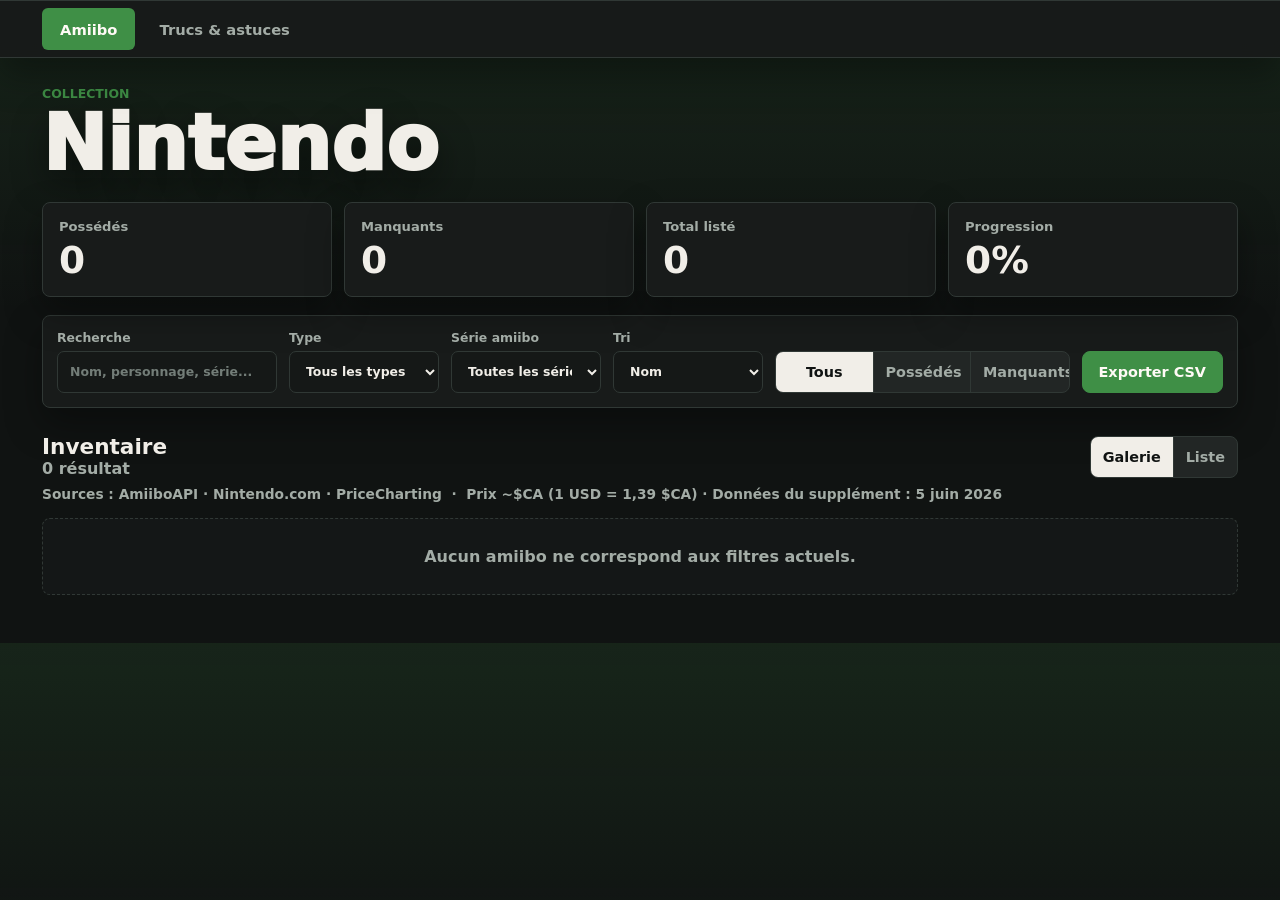
==== index.html @ 99867fe1 "Suppression section "En attente" + notes par figurine en mode Liste - Retrait complet de la section " ====
<!doctype html>
<html lang="fr">
  <head>
    <meta charset="utf-8">
    <meta name="viewport" content="width=device-width, initial-scale=1">
    <title>Carnet de collection</title>
    <link rel="stylesheet" href="styles.css">
  </head>
  <body>
    <nav class="main-nav" aria-label="Menus principaux">
      <button class="nav-tab is-active" type="button" data-view="amiibo">Amiibo</button>
      <button class="nav-tab" type="button" data-view="tips">Trucs & astuces</button>
    </nav>

    <div class="app-shell">
      <header class="topbar">
        <div>
          <p class="eyebrow">Collection</p>
          <h1 class="brand-title">
            <span>Nintendo</span>
          </h1>
        </div>
        <div class="header-actions">
          <div class="sync-status" id="syncStatus" hidden></div>
          <span class="last-updated" id="lastUpdateLabel"></span>
        </div>
      </header>

      <main>
        <section class="app-view is-active" id="amiiboView" data-view-panel="amiibo">
        <section class="summary-grid" aria-label="Résumé de la collection">
          <article class="metric">
            <span class="metric-label">Possédés</span>
            <strong id="ownedCount">0</strong>
          </article>
          <article class="metric">
            <span class="metric-label">Manquants</span>
            <strong id="missingCount">0</strong>
          </article>
          <article class="metric">
            <span class="metric-label">Total listé</span>
            <strong id="totalCount">0</strong>
          </article>
          <article class="metric">
            <span class="metric-label">Progression</span>
            <strong id="progressCount">0%</strong>
          </article>
        </section>

        <section class="toolbar" aria-label="Filtres d'inventaire">
          <label class="search-field">
            <span>Recherche</span>
            <input id="searchInput" type="search" placeholder="Nom, personnage, série..." autocomplete="off">
          </label>

          <label>
            <span>Type</span>
            <select id="typeFilter">
              <option value="">Tous les types</option>
            </select>
          </label>

          <label>
            <span>Série amiibo</span>
            <select id="seriesFilter">
              <option value="">Toutes les séries</option>
            </select>
          </label>

          <label>
            <span>Tri</span>
            <select id="sortSelect">
              <option value="name">Nom</option>
              <option value="amiiboSeries">Série amiibo</option>
              <option value="gameSeries">Série de jeu</option>
              <option value="release">Sortie NA</option>
            </select>
          </label>

          <div class="segmented" role="group" aria-label="Statut de possession">
            <button class="segment is-active" type="button" data-status="all">Tous</button>
            <button class="segment" type="button" data-status="owned">Possédés</button>
            <button class="segment" type="button" data-status="missing">Manquants</button>
          </div>

          <button class="ghost-button" id="exportButton" type="button">Exporter CSV</button>
        </section>

        <section class="list-header" aria-live="polite">
          <div class="list-header-text">
            <h2 id="resultTitle">Inventaire</h2>
            <p id="resultCount">0 résultat</p>
          </div>
          <div class="segmented view-mode-toggle" role="group" aria-label="Mode d'affichage">
            <button class="segment is-active" type="button" data-view-mode="grid">Galerie</button>
            <button class="segment" type="button" data-view-mode="list">Liste</button>
          </div>
        </section>
        <p class="data-note">Sources : AmiiboAPI · Nintendo.com · PriceCharting &nbsp;·&nbsp; Prix ~$CA (1 USD = 1,39 $CA) · Données du supplément : <span id="supplementDate"></span></p>

        <section class="amiibo-grid" id="amiiboGrid" aria-label="Galerie des amiibo"></section>
        <section class="amiibo-list" id="amiiboList" aria-label="Liste des amiibo" hidden></section>

        <div class="empty-state" id="emptyState" hidden>
          Aucun amiibo ne correspond aux filtres actuels.
        </div>
        </section>

        <section class="app-view" id="tipsView" data-view-panel="tips" hidden>
          <section class="tips-panel" aria-labelledby="tipsTitle">
            <div class="tips-header">
              <div>
                <p class="panel-kicker">Jeux vidéo</p>
                <h2 id="tipsTitle">Guides et cartes</h2>
              </div>
              <span id="gameCount">0 jeu</span>
            </div>
            <p class="guide-note" id="guideSourceCount">Ressources chargées depuis des sources publiques en ligne.</p>
          </section>

          <section class="list-header" aria-live="polite">
            <h2>Jeux disponibles</h2>
            <p id="gameLibraryCount">0 résultat</p>
          </section>

          <section class="game-grid" id="gameGrid" aria-label="Liste des jeux avec trucs et astuces"></section>

          <div class="empty-state" id="gameEmptyState" hidden>Aucune ressource en ligne configurée.</div>

          <section class="game-detail" id="gameDetail" aria-labelledby="selectedGameTitle" hidden>
            <div class="game-detail-header">
              <button class="secondary-button" id="backToGamesButton" type="button">Retour aux jeux</button>
              <a class="secondary-button" id="selectedGamePrimaryLink" href="#" target="_blank" rel="noopener">Ouvrir la carte interactive</a>
            </div>

            <div class="selected-game">
              <div class="selected-game-cover">
                <img id="selectedGameImage" alt="">
              </div>
              <div>
                <p class="panel-kicker">Ressources en ligne</p>
                <h2 id="selectedGameTitle"></h2>
                <p id="selectedGameTipCount"></p>
                <p class="source-line" id="selectedGameDescription"></p>
              </div>
            </div>

            <section class="personal-game-panel" aria-label="Suivi personnel du jeu">
              <div class="personal-panel-header">
                <div>
                  <p class="panel-kicker">Suivi personnel</p>
                  <h3>Notes personnelles</h3>
                </div>
              </div>

              <label class="notes-field">
                <span>Notes personnelles</span>
                <textarea id="selectedGameNotes" rows="6" placeholder="Écris ici tes découvertes, objectifs, souvenirs ou choses à vérifier..."></textarea>
              </label>
              <p class="notes-save-state" id="notesSaveState">Notes sauvegardées automatiquement.</p>
            </section>

            <section class="resource-grid" id="resourceGrid" aria-label="Cartes et guides disponibles"></section>
            <p class="source-line" id="selectedGameSource"></p>
          </section>
        </section>
      </main>
    </div>

    <template id="amiiboCardTemplate">
      <article class="amiibo-card">
        <div class="image-wrap">
          <img alt="" loading="lazy">
        </div>
        <div class="card-body">
          <div>
            <p class="series"></p>
            <h3></h3>
            <p class="character"></p>
          </div>
          <details class="details-panel">
            <summary>Détails</summary>
            <dl class="details">
              <div>
                <dt>Type</dt>
                <dd class="type"></dd>
              </div>
              <div>
                <dt>Jeu</dt>
                <dd class="game-series"></dd>
              </div>
              <div>
                <dt>Sortie NA</dt>
                <dd class="release"></dd>
              </div>
              <div>
                <dt>Source</dt>
                <dd class="source-summary"></dd>
              </div>
            </dl>
          </details>
          <p class="price-tag" hidden></p>
          <label class="owned-toggle">
            <input type="checkbox">
            <span>Je l'ai</span>
          </label>
        </div>
      </article>
    </template>

    <script src="data/market-values.js"></script>
    <script src="app.js"></script>
  </body>
</html>
---- styles.css ----
:root {
  color-scheme: dark;
  --bg: #101312;
  --surface: #181b1a;
  --surface-strong: #222625;
  --surface-soft: #151817;
  --text: #f1eee8;
  --muted: #a3aca6;
  --border: #303835;
  --accent: #3f8f46;
  --accent-dark: #2f6f38;
  --green: #60b58b;
  --gold: #d2a85d;
  --focus: #8fb4ff;
  --shadow: 0 16px 36px rgba(0, 0, 0, 0.34);
}

* {
  box-sizing: border-box;
}

body {
  margin: 0;
  min-width: 320px;
  background:
    linear-gradient(180deg, rgba(63, 143, 70, 0.14), transparent 310px),
    var(--bg);
  color: var(--text);
  font-family: Inter, ui-sans-serif, system-ui, -apple-system, BlinkMacSystemFont, "Segoe UI", sans-serif;
}

button,
input,
select,
textarea {
  font: inherit;
}

button {
  cursor: pointer;
}

.app-shell {
  width: min(1440px, 100%);
  margin: 0 auto;
  padding: 28px clamp(16px, 4vw, 42px) 48px;
}

.topbar {
  display: flex;
  align-items: flex-start;
  justify-content: space-between;
  gap: 20px;
  margin-bottom: 24px;
}

.header-actions {
  display: grid;
  justify-items: end;
  gap: 10px;
  position: relative;
  z-index: 2;
}

.eyebrow {
  margin: 0 0 8px;
  color: var(--accent);
  font-size: 0.78rem;
  font-weight: 800;
  letter-spacing: 0;
  text-transform: uppercase;
}

h1,
h2,
h3,
p {
  margin-top: 0;
}

h1 {
  margin-bottom: 0;
  font-size: clamp(2rem, 4vw, 4.4rem);
  line-height: 0.95;
}

.brand-title {
  display: inline-flex;
  align-items: center;
  color: var(--text);
  font-size: clamp(2.8rem, 6vw, 6.8rem);
  font-weight: 950;
  line-height: 0.9;
  text-shadow: 0 14px 36px rgba(0, 0, 0, 0.46);
}

.sync-status {
  max-width: 360px;
  border: 1px solid var(--border);
  border-radius: 8px;
  background: rgba(24, 27, 26, 0.86);
  color: var(--muted);
  padding: 10px 12px;
  text-align: right;
}

.update-controls {
  display: flex;
  align-items: center;
  justify-content: flex-end;
  gap: 10px;
  color: var(--muted);
}

.refresh-button {
  min-height: 38px;
  border: 1px solid rgba(143, 180, 255, 0.3);
  border-radius: 8px;
  background: rgba(143, 180, 255, 0.1);
  color: var(--text);
  padding: 0 14px;
  font-size: 0.86rem;
  font-weight: 850;
  white-space: nowrap;
}

.refresh-button:hover {
  border-color: var(--focus);
}

.refresh-button:disabled {
  cursor: progress;
  opacity: 0.62;
}

.last-updated {
  font-size: 0.78rem;
  font-weight: 800;
  white-space: nowrap;
}

.main-nav {
  position: sticky;
  top: 0;
  z-index: 40;
  display: flex;
  gap: 6px;
  width: 100%;
  border: 1px solid var(--border);
  border-left: 0;
  border-right: 0;
  border-radius: 0;
  background: rgba(24, 27, 26, 0.96);
  box-shadow: var(--shadow);
  margin: 0;
  overflow-x: auto;
  padding: 7px clamp(16px, 4vw, 42px);
  backdrop-filter: blur(14px);
}

.nav-tab {
  flex: 0 0 auto;
  min-height: 42px;
  border: 0;
  border-radius: 6px;
  background: transparent;
  color: var(--muted);
  padding: 0 18px;
  font-size: 0.92rem;
  font-weight: 900;
  white-space: nowrap;
}

.nav-tab:hover {
  color: var(--text);
}

.nav-tab.is-active {
  background: var(--accent);
  color: #fffaf6;
}

.app-view[hidden] {
  display: none;
}

.sync-status[data-tone="success"] {
  border-color: rgba(19, 121, 91, 0.35);
  color: var(--green);
}

.sync-status[data-tone="warning"] {
  border-color: rgba(183, 121, 31, 0.38);
  color: var(--gold);
}

.sync-status[data-tone="error"] {
  border-color: rgba(214, 40, 57, 0.4);
  color: var(--accent);
}

.summary-grid {
  display: grid;
  grid-template-columns: repeat(4, minmax(0, 1fr));
  gap: 12px;
  margin-bottom: 18px;
}

.metric {
  border: 1px solid var(--border);
  border-radius: 8px;
  background: var(--surface);
  box-shadow: var(--shadow);
  padding: 16px;
}

.metric-label {
  display: block;
  color: var(--muted);
  font-size: 0.82rem;
  font-weight: 700;
}

.metric strong {
  display: block;
  margin-top: 8px;
  font-size: clamp(1.6rem, 3vw, 2.35rem);
  line-height: 1;
}

.toolbar {
  display: grid;
  grid-template-columns: minmax(220px, 1.25fr) repeat(3, minmax(150px, 0.75fr)) auto auto;
  align-items: end;
  gap: 12px;
  border: 1px solid var(--border);
  border-radius: 8px;
  background: var(--surface);
  box-shadow: var(--shadow);
  padding: 14px;
}

label {
  display: grid;
  gap: 6px;
  color: var(--muted);
  font-size: 0.78rem;
  font-weight: 800;
}

input,
select,
textarea {
  width: 100%;
  min-height: 42px;
  border: 1px solid var(--border);
  border-radius: 7px;
  background: var(--surface-soft);
  color: var(--text);
  padding: 0 12px;
}

textarea {
  min-height: 132px;
  padding: 12px;
  resize: vertical;
  line-height: 1.45;
}

input::placeholder,
textarea::placeholder {
  color: #737d78;
}

input:focus,
select:focus,
textarea:focus,
button:focus-visible {
  outline: 3px solid rgba(143, 180, 255, 0.28);
  outline-offset: 2px;
}

.segmented {
  display: inline-grid;
  grid-template-columns: repeat(3, minmax(82px, 1fr));
  min-height: 42px;
  border: 1px solid var(--border);
  border-radius: 8px;
  overflow: hidden;
  background: var(--surface-strong);
}

.segment {
  min-width: 0;
  border: 0;
  border-right: 1px solid var(--border);
  background: transparent;
  color: var(--muted);
  padding: 0 12px;
  font-size: 0.9rem;
  font-weight: 800;
}

.segment:last-child {
  border-right: 0;
}

.segment.is-active {
  background: var(--text);
  color: var(--bg);
}

.ghost-button {
  min-height: 42px;
  border: 1px solid var(--accent);
  border-radius: 8px;
  background: var(--accent);
  color: #fffaf6;
  padding: 0 16px;
  font-size: 0.9rem;
  font-weight: 850;
  white-space: nowrap;
}

.ghost-button:hover {
  background: var(--accent-dark);
}

.list-header {
  display: flex;
  align-items: end;
  justify-content: space-between;
  gap: 16px;
  margin: 26px 0 14px;
}

.list-header h2 {
  margin-bottom: 0;
  font-size: 1.35rem;
}

.list-header p {
  margin-bottom: 0;
  color: var(--muted);
  font-weight: 700;
}

.data-note {
  margin: -6px 0 16px;
  color: var(--muted);
  font-size: 0.86rem;
  font-weight: 700;
}

.panel-kicker {
  margin-bottom: 4px;
  color: var(--gold);
  font-size: 0.72rem;
  font-weight: 900;
  text-transform: uppercase;
}

.tips-panel {
  display: grid;
  gap: 14px;
  border: 1px solid rgba(63, 143, 70, 0.34);
  border-radius: 8px;
  background:
    linear-gradient(135deg, rgba(63, 143, 70, 0.14), transparent 62%),
    var(--surface);
  box-shadow: var(--shadow);
  padding: 14px;
}

.tips-header,
.game-detail-header {
  display: flex;
  align-items: end;
  justify-content: space-between;
  gap: 14px;
}

.tips-header h2 {
  margin-bottom: 0;
  font-size: 1.18rem;
}

.tips-header span,
.selected-game p:not(.panel-kicker) {
  color: var(--muted);
  font-size: 0.86rem;
  font-weight: 800;
}

.guide-note,
.source-line {
  margin-bottom: 0;
  color: var(--muted);
  font-size: 0.86rem;
  font-weight: 750;
  line-height: 1.45;
}

.game-grid {
  display: grid;
  grid-template-columns: repeat(auto-fill, minmax(210px, 1fr));
  gap: 14px;
}

.game-card {
  display: grid;
  grid-template-rows: auto auto 1fr;
  min-width: 0;
  border: 1px solid var(--border);
  border-radius: 8px;
  overflow: hidden;
  background: var(--surface);
  box-shadow: var(--shadow);
}

.game-card.is-selected {
  border-color: rgba(63, 143, 70, 0.74);
}

.game-open {
  display: grid;
  width: 100%;
  border: 0;
  background: transparent;
  color: inherit;
  padding: 0;
  text-align: left;
}

.game-open:hover .game-card-meta h3 {
  color: var(--green);
}

.game-cover {
  display: grid;
  place-items: center;
  aspect-ratio: 3 / 4;
  background:
    radial-gradient(circle at center, rgba(210, 168, 93, 0.18), transparent 62%),
    #eee4c8;
  padding: 12px;
}

.game-cover img {
  width: 100%;
  height: 100%;
  object-fit: contain;
  border-radius: 7px;
}

.game-card-meta {
  min-height: 104px;
  padding: 14px;
}

.game-card-meta h3 {
  margin-bottom: 8px;
  font-size: 1rem;
  line-height: 1.25;
}

.game-card-meta p {
  margin-bottom: 0;
  color: var(--muted);
  font-size: 0.84rem;
  font-weight: 800;
}

.game-card-status {
  display: grid;
  grid-template-columns: repeat(2, minmax(0, 1fr));
  gap: 8px;
  border-top: 1px solid rgba(63, 143, 70, 0.26);
  border-bottom: 1px solid var(--border);
  background: rgba(21, 24, 23, 0.72);
  padding: 10px;
}

.game-status-toggle {
  display: flex;
  align-items: center;
  justify-content: center;
  min-height: 36px;
  border: 1px solid var(--border);
  border-radius: 7px;
  background: var(--surface-soft);
  color: var(--muted);
  font-size: 0.82rem;
  font-weight: 900;
  text-align: center;
}

.game-status-toggle input {
  width: 16px;
  min-height: 16px;
  height: 16px;
  margin: 0 7px 0 0;
  accent-color: var(--green);
}

.game-status-toggle.is-checked {
  border-color: rgba(96, 181, 139, 0.45);
  background: rgba(63, 143, 70, 0.12);
  color: var(--green);
}

.game-status-toggle span {
  overflow-wrap: anywhere;
}

.game-detail {
  display: grid;
  gap: 16px;
  border: 1px solid rgba(63, 143, 70, 0.32);
  border-radius: 8px;
  background: rgba(24, 27, 26, 0.86);
  box-shadow: var(--shadow);
  margin-top: 18px;
  padding: 16px;
}

.game-detail[hidden] {
  display: none;
}

.secondary-button,
.danger-button {
  display: inline-flex;
  align-items: center;
  justify-content: center;
  min-height: 38px;
  border: 1px solid var(--border);
  border-radius: 8px;
  background: var(--surface-soft);
  color: var(--text);
  padding: 0 12px;
  font-size: 0.84rem;
  font-weight: 850;
  text-decoration: none;
}

.secondary-button:hover {
  border-color: var(--focus);
  color: var(--focus);
}

.danger-button {
  border-color: rgba(214, 40, 57, 0.44);
  color: #ffb4b4;
}

.danger-button:hover {
  background: rgba(214, 40, 57, 0.12);
}

.selected-game {
  display: grid;
  grid-template-columns: 150px minmax(0, 1fr);
  align-items: center;
  gap: 16px;
}

.selected-game-cover {
  aspect-ratio: 3 / 4;
  border: 1px solid var(--border);
  border-radius: 8px;
  background: #eee4c8;
  padding: 8px;
}

.selected-game-cover img {
  width: 100%;
  height: 100%;
  border-radius: 7px;
  object-fit: contain;
}

.selected-game h2 {
  margin-bottom: 8px;
  font-size: clamp(1.4rem, 3vw, 2.4rem);
  line-height: 1;
}

.personal-game-panel {
  display: grid;
  gap: 12px;
  border: 1px solid rgba(210, 168, 93, 0.24);
  border-radius: 8px;
  background: rgba(210, 168, 93, 0.06);
  padding: 14px;
}

.personal-panel-header {
  display: flex;
  align-items: end;
  justify-content: space-between;
  gap: 14px;
}

.personal-panel-header h3 {
  margin-bottom: 0;
  font-size: 1.02rem;
}

.notes-field {
  color: var(--muted);
}

.notes-save-state {
  margin-bottom: 0;
  color: var(--muted);
  font-size: 0.78rem;
  font-weight: 800;
}

.resource-grid {
  display: grid;
  grid-template-columns: repeat(2, minmax(0, 1fr));
  gap: 14px;
}

.resource-card {
  min-width: 0;
  border: 1px solid var(--border);
  border-radius: 8px;
  overflow: hidden;
  background: var(--surface);
}

.resource-preview {
  position: relative;
  display: block;
  aspect-ratio: 16 / 9;
  background: #111514;
  overflow: hidden;
}

.resource-preview img {
  width: 100%;
  height: 100%;
  object-fit: cover;
  filter: saturate(0.86) contrast(1.08);
  transition: transform 180ms ease;
}

.resource-preview:hover img {
  transform: scale(1.035);
}

.resource-badge {
  position: absolute;
  left: 10px;
  top: 10px;
  border: 1px solid rgba(255, 255, 255, 0.18);
  border-radius: 7px;
  background: rgba(17, 21, 20, 0.82);
  color: var(--gold);
  padding: 6px 8px;
  font-size: 0.72rem;
  font-weight: 900;
}

.resource-body {
  display: grid;
  gap: 8px;
  padding: 14px;
}

.resource-body h3 {
  margin-bottom: 0;
  font-size: 1.02rem;
}

.resource-body strong {
  color: var(--green);
  font-size: 0.88rem;
}

.resource-body p {
  margin-bottom: 0;
  color: var(--muted);
  font-size: 0.86rem;
  line-height: 1.45;
}

.resource-actions {
  display: grid;
  grid-template-columns: repeat(2, minmax(0, 1fr));
  gap: 8px;
  margin-top: 4px;
}

.tip-list {
  display: grid;
  gap: 10px;
  margin: 0;
  padding: 0;
  list-style: none;
}

.tip-item {
  display: grid;
  grid-template-columns: minmax(0, 1fr) auto;
  gap: 14px;
  align-items: start;
  border: 1px solid var(--border);
  border-radius: 8px;
  background: var(--surface-soft);
  padding: 14px;
}

.tip-item h3 {
  margin-bottom: 7px;
  font-size: 1rem;
}

.tip-item p {
  margin-bottom: 0;
  color: var(--muted);
  line-height: 1.5;
  white-space: pre-wrap;
}

.tip-remove-button {
  white-space: nowrap;
}

.view-mode-toggle {
  grid-template-columns: repeat(2, auto);
  width: auto;
  flex-shrink: 0;
}

.list-header-text {
  display: flex;
  flex-direction: column;
}

.amiibo-list {
  display: flex;
  flex-direction: column;
  border: 1px solid var(--border);
  border-radius: 10px;
  overflow: hidden;
}

.list-row {
  display: grid;
  grid-template-columns: 44px 48px 1fr auto auto;
  align-items: center;
  gap: 14px;
  padding: 10px 16px;
  border-bottom: 1px solid var(--border);
  background: var(--surface);
  transition: background 0.1s;
}

.list-row:last-child {
  border-bottom: 0;
}

.list-row:hover {
  background: var(--surface-strong);
}

.list-row.is-owned {
  border-left: 3px solid rgba(19, 121, 91, 0.55);
  padding-left: 13px;
  background: rgba(19, 121, 91, 0.05);
}

.list-owned-toggle {
  display: flex;
  align-items: center;
  justify-content: center;
  cursor: pointer;
}

.list-owned-toggle input[type="checkbox"] {
  width: 18px;
  height: 18px;
  cursor: pointer;
  accent-color: var(--green);
}

.list-row-img {
  width: 44px;
  height: 44px;
  object-fit: contain;
  border-radius: 6px;
  background: var(--surface-strong);
}

.list-row-info {
  display: flex;
  flex-direction: column;
  gap: 2px;
  min-width: 0;
}

.list-row-name {
  font-size: 0.95rem;
  font-weight: 700;
  white-space: nowrap;
  overflow: hidden;
  text-overflow: ellipsis;
}

.list-row.is-owned .list-row-name {
  color: var(--green);
}

.list-row-series {
  font-size: 0.78rem;
  color: var(--muted);
  white-space: nowrap;
  overflow: hidden;
  text-overflow: ellipsis;
}

.list-row-note {
  width: 100%;
  min-height: 24px;
  height: 24px;
  border: 1px solid transparent;
  border-radius: 4px;
  background: transparent;
  color: var(--muted);
  padding: 0 6px;
  font-size: 0.75rem;
  font-style: italic;
  transition: border-color 0.12s, background 0.12s;
}

.list-row-note:hover {
  border-color: var(--border);
}

.list-row-note:focus {
  border-color: var(--border);
  background: var(--surface-soft);
  outline: none;
}

.list-row-note::placeholder {
  color: #555f59;
}

.list-row-date {
  font-size: 0.8rem;
  color: var(--muted);
  font-weight: 600;
  white-space: nowrap;
}

.amiibo-grid[hidden],
.amiibo-list[hidden] {
  display: none;
}

.amiibo-grid {
  display: grid;
  grid-template-columns: repeat(auto-fill, minmax(220px, 1fr));
  gap: 14px;
}

.amiibo-card {
  display: grid;
  grid-template-rows: 180px 1fr;
  min-height: 380px;
  border: 1px solid var(--border);
  border-radius: 8px;
  overflow: hidden;
  background: var(--surface);
  box-shadow: var(--shadow);
}

.amiibo-card.is-owned {
  border-color: rgba(19, 121, 91, 0.5);
}

.amiibo-card.is-pack {
  border-color: rgba(210, 168, 93, 0.46);
}

.amiibo-card.is-pack .image-wrap {
  background:
    radial-gradient(circle at center, rgba(210, 168, 93, 0.16), transparent 58%),
    #121412;
}

.amiibo-card.is-pack .series {
  color: var(--gold);
}

.image-wrap {
  display: grid;
  place-items: center;
  background:
    radial-gradient(circle at center, rgba(143, 180, 255, 0.12), transparent 55%),
    #111514;
  padding: 16px;
}

.image-wrap img {
  width: auto;
  max-width: 100%;
  height: 150px;
  object-fit: contain;
}

.card-body {
  display: grid;
  grid-template-rows: auto auto auto;
  gap: 14px;
  padding: 15px;
}

.series {
  margin-bottom: 6px;
  color: var(--accent);
  font-size: 0.75rem;
  font-weight: 850;
}

.amiibo-card h3 {
  margin-bottom: 6px;
  font-size: 1.05rem;
  line-height: 1.2;
}

.character {
  margin-bottom: 0;
  color: var(--muted);
}

.details-panel {
  border: 1px solid var(--border);
  border-radius: 8px;
  background: var(--surface-soft);
  overflow: hidden;
}

.details-panel summary {
  min-height: 40px;
  color: var(--muted);
  cursor: pointer;
  font-size: 0.82rem;
  font-weight: 900;
  list-style: none;
  padding: 11px 12px;
}

.details-panel summary::-webkit-details-marker {
  display: none;
}

.details-panel summary::after {
  content: "+";
  float: right;
  color: var(--text);
}

.details-panel[open] summary {
  border-bottom: 1px solid var(--border);
}

.details-panel[open] summary::after {
  content: "-";
}

.details {
  display: grid;
  gap: 8px;
  margin: 0;
  padding: 12px;
}

.details div {
  display: grid;
  grid-template-columns: 76px 1fr;
  gap: 10px;
}

dt {
  color: var(--muted);
  font-size: 0.74rem;
  font-weight: 800;
}

dd {
  margin: 0;
  min-width: 0;
  font-size: 0.83rem;
  overflow-wrap: anywhere;
}

.owned-toggle {
  display: flex;
  align-items: center;
  justify-content: center;
  min-height: 44px;
  border: 1px solid var(--border);
  border-radius: 8px;
  background: var(--surface-strong);
  color: var(--text);
  font-size: 0.94rem;
  font-weight: 850;
}

.market-panel {
  display: grid;
  grid-template-columns: repeat(2, minmax(0, 1fr));
  gap: 8px;
  border: 1px solid rgba(143, 180, 255, 0.2);
  border-radius: 8px;
  background: rgba(143, 180, 255, 0.07);
  padding: 10px;
}

.market-panel span {
  display: block;
  color: var(--muted);
  font-size: 0.72rem;
  font-weight: 850;
}

.market-panel strong {
  display: block;
  margin-top: 3px;
  font-size: 1rem;
}

.market-history {
  display: grid;
  grid-column: 1 / -1;
  grid-template-columns: repeat(2, minmax(0, 1fr));
  gap: 8px;
  border-top: 1px solid rgba(143, 180, 255, 0.18);
  padding-top: 8px;
}

.market-history strong {
  color: var(--gold);
}

.market-history small {
  display: block;
  margin-top: 2px;
  color: var(--muted);
  font-size: 0.68rem;
  font-weight: 750;
}

.market-history small:empty {
  display: none;
}

.market-actions {
  display: grid;
  grid-column: 1 / -1;
  grid-template-columns: repeat(2, minmax(0, 1fr));
  gap: 8px;
}

.market-link {
  display: flex;
  align-items: center;
  justify-content: center;
  min-height: 34px;
  border: 1px solid var(--border);
  border-radius: 7px;
  background: var(--surface-soft);
  color: var(--text);
  font-size: 0.78rem;
  font-weight: 850;
  text-decoration: none;
}

.market-link:hover {
  border-color: var(--focus);
  color: var(--focus);
}

.pack-panel {
  display: grid;
  gap: 8px;
  border: 1px solid rgba(183, 121, 31, 0.28);
  border-radius: 8px;
  background: rgba(210, 168, 93, 0.08);
  padding: 10px;
}

.pack-panel[hidden] {
  display: none;
}

.pack-panel p {
  margin: 0;
  color: var(--gold);
  font-size: 0.74rem;
  font-weight: 900;
}

.pack-list {
  display: grid;
  gap: 6px;
}

.pack-option {
  display: grid;
  gap: 2px;
  border: 1px solid rgba(210, 168, 93, 0.25);
  border-radius: 7px;
  background: rgba(24, 27, 26, 0.74);
  color: var(--text);
  padding: 8px;
  text-decoration: none;
}

.pack-option span {
  font-size: 0.78rem;
  font-weight: 850;
}

.pack-option strong {
  color: var(--muted);
  font-size: 0.76rem;
}

.pack-option:hover {
  border-color: var(--gold);
}

.owned-toggle input {
  width: 18px;
  min-height: 18px;
  height: 18px;
  margin: 0 8px 0 0;
  accent-color: var(--green);
}

.price-tag {
  margin: 4px 0 0;
  padding: 0;
  color: var(--gold);
  font-size: 0.78rem;
  font-weight: 700;
}

.list-row-price {
  font-size: 0.78rem;
  font-weight: 700;
  color: var(--gold);
  white-space: nowrap;
}

.amiibo-card.is-owned .owned-toggle {
  border-color: rgba(19, 121, 91, 0.35);
  background: rgba(19, 121, 91, 0.1);
  color: var(--green);
}

.empty-state {
  border: 1px dashed var(--border);
  border-radius: 8px;
  background: rgba(24, 27, 26, 0.7);
  color: var(--muted);
  padding: 28px;
  text-align: center;
  font-weight: 800;
}

@media (max-width: 1120px) {
  .summary-grid {
    grid-template-columns: repeat(3, minmax(0, 1fr));
  }

  .toolbar {
    grid-template-columns: repeat(2, minmax(0, 1fr));
  }

  .segmented,
  .ghost-button {
    width: 100%;
  }

  .resource-grid {
    grid-template-columns: 1fr;
  }
}

@media (max-width: 760px) {
  .app-shell {
    padding-top: 20px;
  }

  .topbar,
  .list-header {
    display: grid;
  }

  .brand-title {
    font-size: clamp(2.6rem, 16vw, 4.6rem);
  }

  .main-nav {
    width: 100%;
    max-width: none;
  }

  .sync-status {
    text-align: left;
  }

  .header-actions,
  .update-controls {
    justify-items: stretch;
    width: 100%;
  }

  .update-controls {
    display: grid;
  }

  .tips-header,
  .game-detail-header,
  .personal-panel-header {
    display: grid;
  }

  .refresh-button,
  .last-updated {
    width: 100%;
  }

  .summary-grid,
  .toolbar {
    grid-template-columns: 1fr;
  }

  .segmented {
    grid-template-columns: 1fr;
  }

  .segment {
    min-height: 40px;
    border-right: 0;
    border-bottom: 1px solid var(--border);
  }

  .segment:last-child {
    border-bottom: 0;
  }

  .amiibo-grid {
    grid-template-columns: repeat(auto-fill, minmax(170px, 1fr));
  }

  .game-grid {
    grid-template-columns: repeat(auto-fill, minmax(160px, 1fr));
  }

  .selected-game,
  .tip-item,
  .resource-actions,
  .game-card-status {
    grid-template-columns: 1fr;
  }

  .selected-game-cover {
    width: min(190px, 100%);
  }

  .amiibo-card {
    grid-template-rows: 150px 1fr;
  }

  .image-wrap img {
    height: 122px;
  }
}
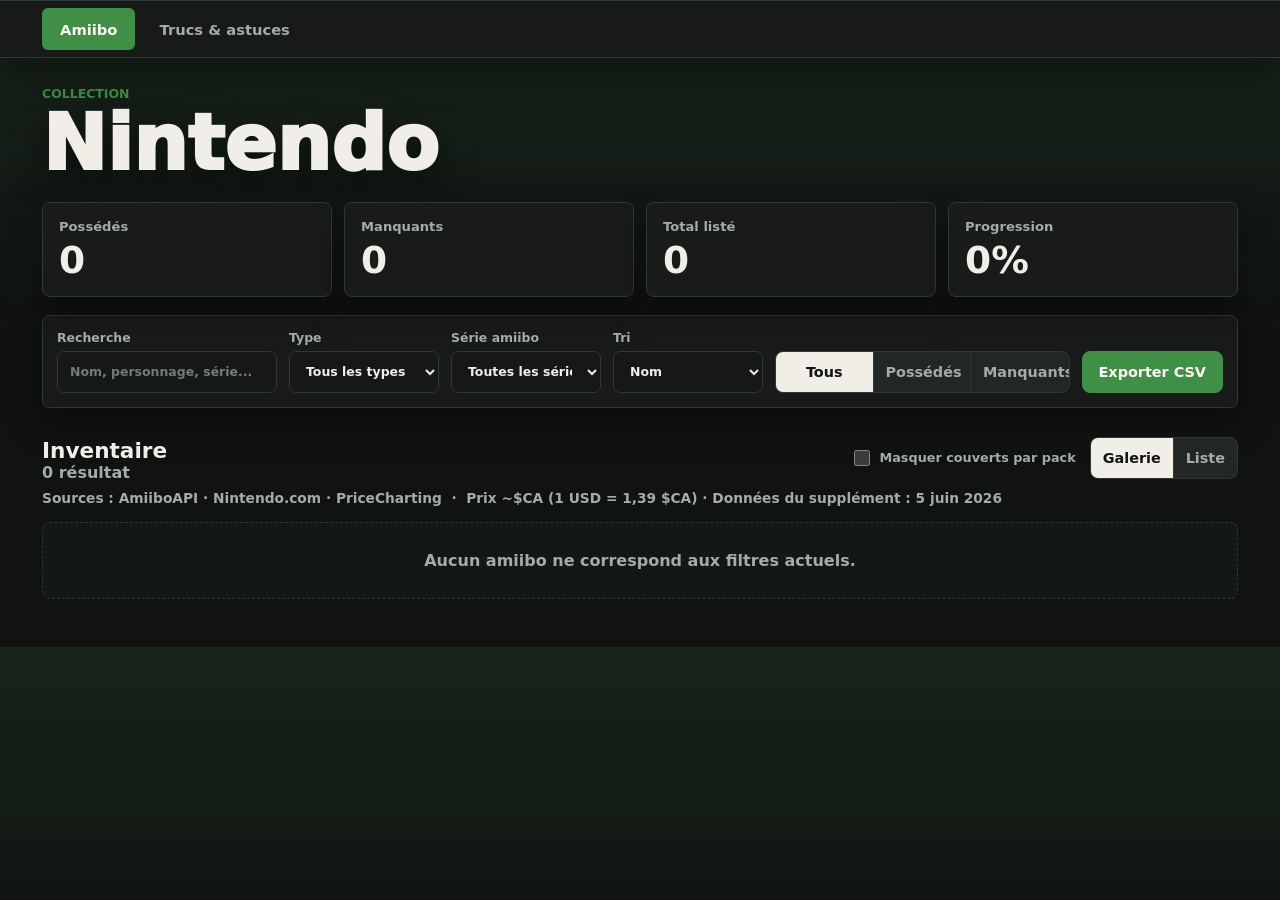
==== commit 47fd8d05: "Ajout toggle "Masquer couverts par pack" + mapping des contenus Quand activé, les figurines individu" ====
--- a/index.html
+++ b/index.html
@@ -3,7 +3,13 @@
   <head>
     <meta charset="utf-8">
     <meta name="viewport" content="width=device-width, initial-scale=1">
-    <title>Carnet de collection</title>
+    <title>Carnet de collection amiibo</title>
+    <meta name="theme-color" content="#101312">
+    <meta name="apple-mobile-web-app-capable" content="yes">
+    <meta name="apple-mobile-web-app-title" content="amiibo">
+    <link rel="manifest" href="manifest.json">
+    <link rel="icon" type="image/svg+xml" href="assets/icon-192.svg">
+    <link rel="apple-touch-icon" href="assets/icon-192.svg">
     <link rel="stylesheet" href="styles.css">
   </head>
   <body>
@@ -91,9 +97,15 @@
             <h2 id="resultTitle">Inventaire</h2>
             <p id="resultCount">0 résultat</p>
           </div>
-          <div class="segmented view-mode-toggle" role="group" aria-label="Mode d'affichage">
-            <button class="segment is-active" type="button" data-view-mode="grid">Galerie</button>
-            <button class="segment" type="button" data-view-mode="list">Liste</button>
+          <div class="list-header-controls">
+            <label class="pack-coverage-toggle">
+              <input type="checkbox" id="hideCoveredToggle">
+              <span>Masquer couverts par pack</span>
+            </label>
+            <div class="segmented view-mode-toggle" role="group" aria-label="Mode d'affichage">
+              <button class="segment is-active" type="button" data-view-mode="grid">Galerie</button>
+              <button class="segment" type="button" data-view-mode="list">Liste</button>
+            </div>
           </div>
         </section>
         <p class="data-note">Sources : AmiiboAPI · Nintendo.com · PriceCharting &nbsp;·&nbsp; Prix ~$CA (1 USD = 1,39 $CA) · Données du supplément : <span id="supplementDate"></span></p>
--- a/styles.css
+++ b/styles.css
@@ -345,6 +345,36 @@
   font-weight: 700;
 }
 
+.list-header-controls {
+  display: flex;
+  align-items: center;
+  gap: 14px;
+  flex-shrink: 0;
+}
+
+.pack-coverage-toggle {
+  display: flex;
+  align-items: center;
+  gap: 7px;
+  cursor: pointer;
+  color: var(--muted);
+  font-size: 0.8rem;
+  font-weight: 700;
+  white-space: nowrap;
+}
+
+.pack-coverage-toggle input[type="checkbox"] {
+  width: 16px;
+  height: 16px;
+  cursor: pointer;
+  accent-color: var(--gold);
+  flex-shrink: 0;
+}
+
+.pack-coverage-toggle:has(input:checked) {
+  color: var(--gold);
+}
+
 .data-note {
   margin: -6px 0 16px;
   color: var(--muted);
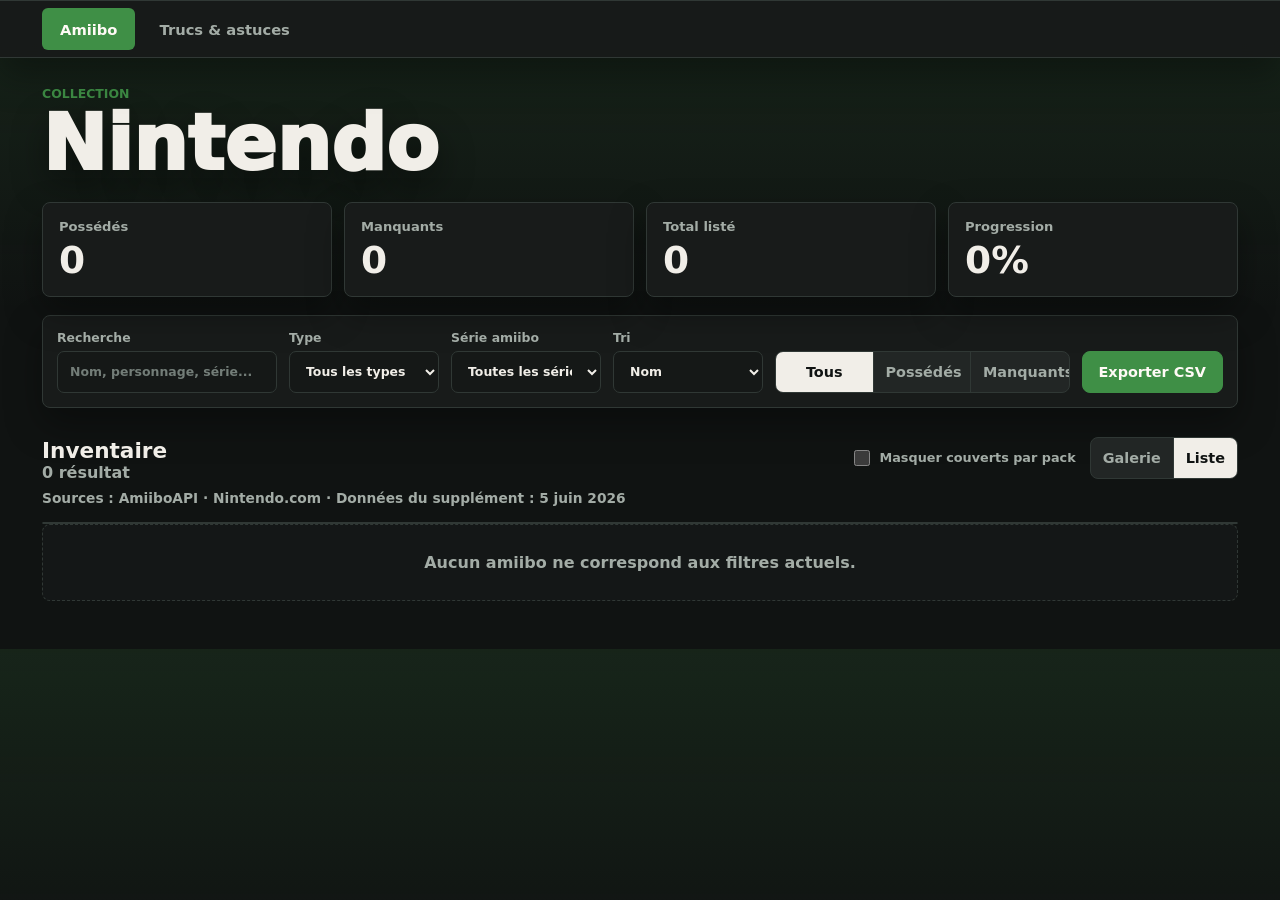
==== commit 9de3c50e: "Supprime images suppléments et prix, vue liste par défaut - Images des figurines supplément remplacé" ====
--- a/index.html
+++ b/index.html
@@ -103,15 +103,15 @@
               <span>Masquer couverts par pack</span>
             </label>
             <div class="segmented view-mode-toggle" role="group" aria-label="Mode d'affichage">
-              <button class="segment is-active" type="button" data-view-mode="grid">Galerie</button>
-              <button class="segment" type="button" data-view-mode="list">Liste</button>
-            </div>
-          </div>
-        </section>
-        <p class="data-note">Sources : AmiiboAPI · Nintendo.com · PriceCharting &nbsp;·&nbsp; Prix ~$CA (1 USD = 1,39 $CA) · Données du supplément : <span id="supplementDate"></span></p>
-
-        <section class="amiibo-grid" id="amiiboGrid" aria-label="Galerie des amiibo"></section>
-        <section class="amiibo-list" id="amiiboList" aria-label="Liste des amiibo" hidden></section>
+              <button class="segment" type="button" data-view-mode="grid">Galerie</button>
+              <button class="segment is-active" type="button" data-view-mode="list">Liste</button>
+            </div>
+          </div>
+        </section>
+        <p class="data-note">Sources : AmiiboAPI · Nintendo.com · Données du supplément : <span id="supplementDate"></span></p>
+
+        <section class="amiibo-grid" id="amiiboGrid" aria-label="Galerie des amiibo" hidden></section>
+        <section class="amiibo-list" id="amiiboList" aria-label="Liste des amiibo"></section>
 
         <div class="empty-state" id="emptyState" hidden>
           Aucun amiibo ne correspond aux filtres actuels.
@@ -220,7 +220,6 @@
       </article>
     </template>
 
-    <script src="data/market-values.js"></script>
     <script src="app.js"></script>
   </body>
 </html>
--- a/styles.css
+++ b/styles.css
@@ -781,7 +781,7 @@
 
 .list-row {
   display: grid;
-  grid-template-columns: 44px 48px 1fr auto auto;
+  grid-template-columns: 44px 48px 1fr auto;
   align-items: center;
   gap: 14px;
   padding: 10px 16px;
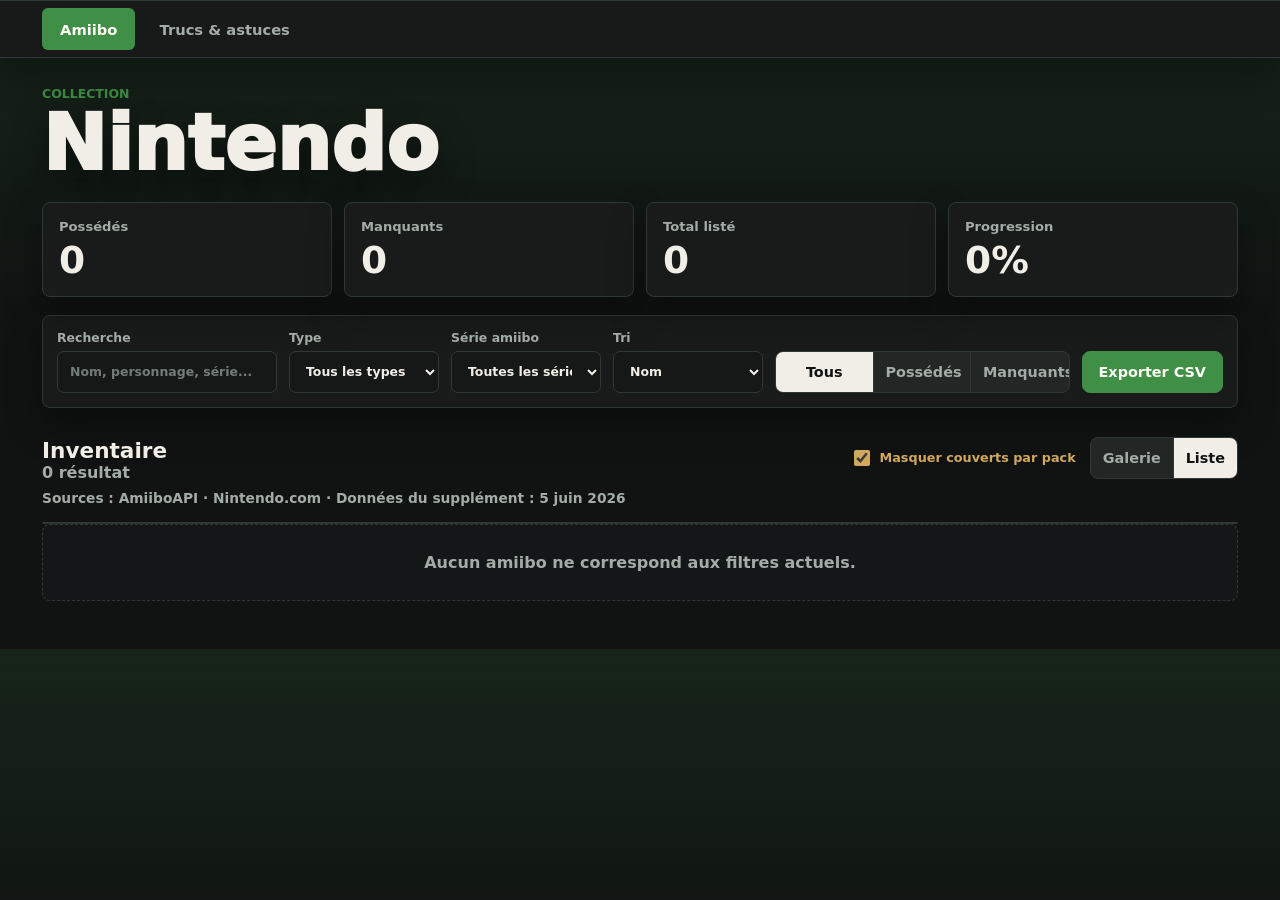
==== commit 8fb7af8b: "Active par défaut le masquage des figurines couvertes par un pack Quand on possède un pack (ex: Call" ====
--- a/index.html
+++ b/index.html
@@ -99,7 +99,7 @@
           </div>
           <div class="list-header-controls">
             <label class="pack-coverage-toggle">
-              <input type="checkbox" id="hideCoveredToggle">
+              <input type="checkbox" id="hideCoveredToggle" checked>
               <span>Masquer couverts par pack</span>
             </label>
             <div class="segmented view-mode-toggle" role="group" aria-label="Mode d'affichage">
--- a/styles.css
+++ b/styles.css
@@ -931,10 +931,17 @@
 .image-wrap {
   display: grid;
   place-items: center;
+  position: relative;
   background:
     radial-gradient(circle at center, rgba(143, 180, 255, 0.12), transparent 55%),
     #111514;
   padding: 16px;
+  transition: background 0.2s;
+}
+
+.image-wrap.is-box-view {
+  background: #e8e8e6;
+  padding: 8px;
 }
 
 .image-wrap img {
@@ -942,6 +949,66 @@
   max-width: 100%;
   height: 150px;
   object-fit: contain;
+  transition: opacity 0.15s;
+}
+
+/* Bouton toggle figurine / boîte */
+.box-toggle {
+  position: absolute;
+  bottom: 5px;
+  right: 5px;
+  background: rgba(0, 0, 0, 0.55);
+  border: 1px solid rgba(255,255,255,0.15);
+  border-radius: 4px;
+  color: #c8d0cc;
+  cursor: pointer;
+  font-size: 11px;
+  font-weight: 600;
+  line-height: 1;
+  padding: 3px 5px;
+  opacity: 0;
+  transition: opacity 0.15s, background 0.15s;
+  z-index: 2;
+}
+.box-toggle::before { content: "📦"; }
+.box-toggle.is-box::before { content: "🧍"; }
+
+.image-wrap:hover .box-toggle,
+.is-box-view .box-toggle {
+  opacity: 1;
+}
+
+.box-toggle:hover {
+  background: rgba(63, 143, 70, 0.8);
+  border-color: rgba(63, 143, 70, 0.9);
+  color: #fff;
+}
+
+/* Wrapper image dans la vue liste */
+.list-img-wrap {
+  position: relative;
+  width: 48px;
+  height: 48px;
+  display: flex;
+  align-items: center;
+  justify-content: center;
+}
+
+.list-img-wrap .box-toggle {
+  bottom: 0;
+  right: 0;
+  font-size: 9px;
+  padding: 2px 3px;
+}
+
+.list-img-wrap:hover .box-toggle,
+.list-img-wrap .box-toggle.is-box {
+  opacity: 1;
+}
+
+.list-img-wrap.is-box-view {
+  background: #e8e8e6;
+  border-radius: 4px;
 }
 
 .card-body {
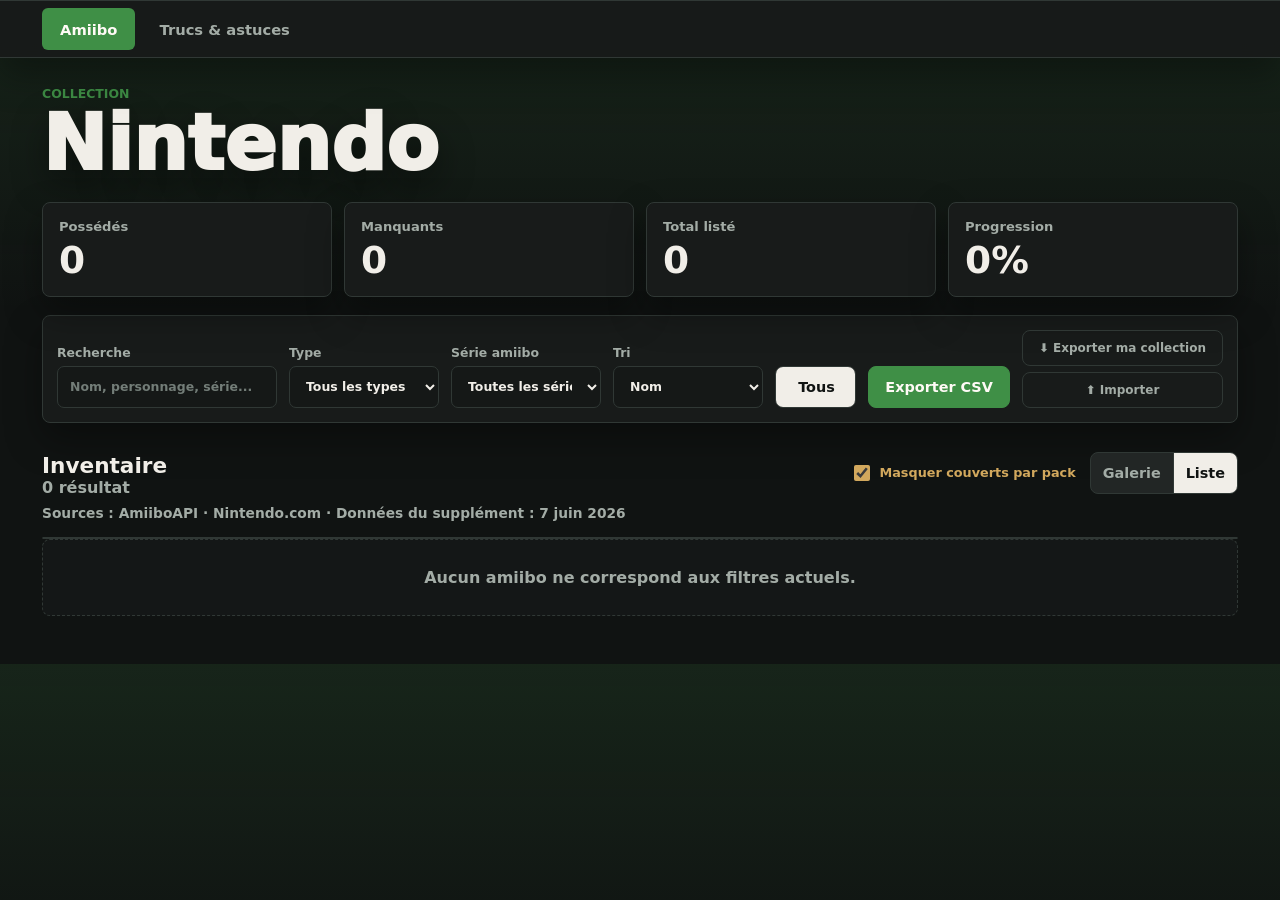
==== commit 33773014: "feat: export/import de collection pour synchroniser entre appareils Ajoute deux boutons dans la barr" ====
--- a/index.html
+++ b/index.html
@@ -9,7 +9,7 @@
     <meta name="apple-mobile-web-app-title" content="amiibo">
     <link rel="manifest" href="manifest.json">
     <link rel="icon" type="image/svg+xml" href="assets/icon-192.svg">
-    <link rel="apple-touch-icon" href="assets/icon-192.svg">
+    <link rel="apple-touch-icon" href="assets/icon-192.png">
     <link rel="stylesheet" href="styles.css">
   </head>
   <body>
@@ -90,6 +90,12 @@
           </div>
 
           <button class="ghost-button" id="exportButton" type="button">Exporter CSV</button>
+
+          <div class="sync-buttons" role="group" aria-label="Synchronisation entre appareils">
+            <button class="ghost-button sync-btn" id="exportCollectionButton" type="button" title="Télécharger un fichier .json pour l'importer sur un autre appareil">⬇ Exporter ma collection</button>
+            <button class="ghost-button sync-btn" id="importCollectionButton" type="button" title="Importer un fichier .json exporté depuis un autre appareil">⬆ Importer</button>
+            <input type="file" id="importCollectionInput" accept=".json" hidden aria-hidden="true">
+          </div>
         </section>
 
         <section class="list-header" aria-live="polite">
--- a/styles.css
+++ b/styles.css
@@ -230,7 +230,7 @@
 
 .toolbar {
   display: grid;
-  grid-template-columns: minmax(220px, 1.25fr) repeat(3, minmax(150px, 0.75fr)) auto auto;
+  grid-template-columns: minmax(220px, 1.25fr) repeat(3, minmax(150px, 0.75fr)) auto auto auto;
   align-items: end;
   gap: 12px;
   border: 1px solid var(--border);
@@ -324,6 +324,27 @@
 
 .ghost-button:hover {
   background: var(--accent-dark);
+}
+
+.sync-buttons {
+  display: flex;
+  flex-direction: column;
+  gap: 6px;
+}
+
+.sync-btn {
+  background: transparent;
+  border-color: var(--border);
+  color: var(--muted);
+  font-size: 12px;
+  font-weight: 600;
+  min-height: 36px;
+}
+
+.sync-btn:hover {
+  background: var(--surface-strong);
+  border-color: var(--accent);
+  color: var(--text);
 }
 
 .list-header {
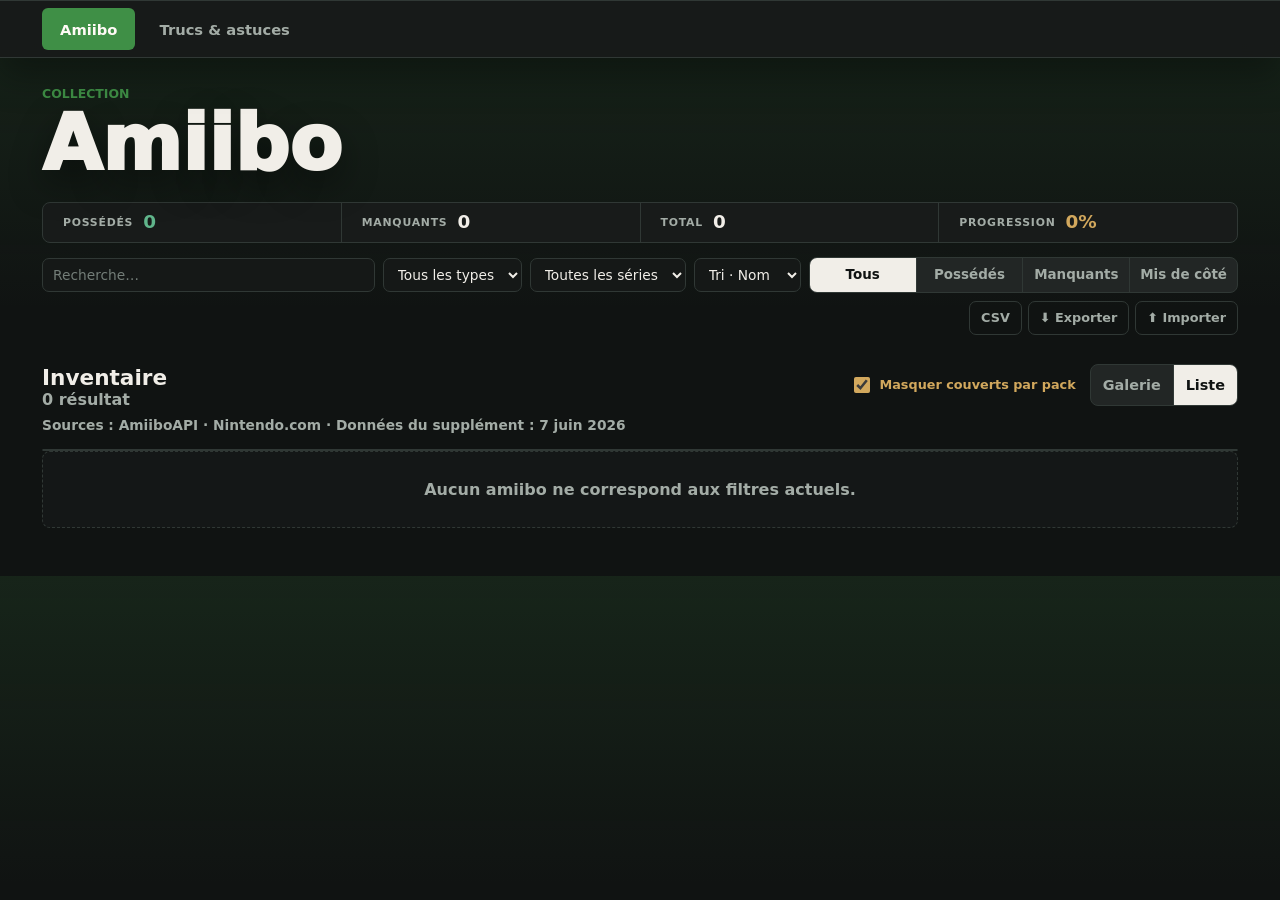
==== commit cdc26343: "feat: refonte UI + couverture bidirectionnelle packs complets - Titre "Nintendo" → "Amiibo" - Barre " ====
--- a/index.html
+++ b/index.html
@@ -23,7 +23,7 @@
         <div>
           <p class="eyebrow">Collection</p>
           <h1 class="brand-title">
-            <span>Nintendo</span>
+            <span>Amiibo</span>
           </h1>
         </div>
         <div class="header-actions">
@@ -34,69 +34,40 @@
 
       <main>
         <section class="app-view is-active" id="amiiboView" data-view-panel="amiibo">
-        <section class="summary-grid" aria-label="Résumé de la collection">
-          <article class="metric">
-            <span class="metric-label">Possédés</span>
-            <strong id="ownedCount">0</strong>
-          </article>
-          <article class="metric">
-            <span class="metric-label">Manquants</span>
-            <strong id="missingCount">0</strong>
-          </article>
-          <article class="metric">
-            <span class="metric-label">Total listé</span>
-            <strong id="totalCount">0</strong>
-          </article>
-          <article class="metric">
-            <span class="metric-label">Progression</span>
-            <strong id="progressCount">0%</strong>
-          </article>
-        </section>
-
-        <section class="toolbar" aria-label="Filtres d'inventaire">
-          <label class="search-field">
-            <span>Recherche</span>
-            <input id="searchInput" type="search" placeholder="Nom, personnage, série..." autocomplete="off">
-          </label>
-
-          <label>
-            <span>Type</span>
-            <select id="typeFilter">
-              <option value="">Tous les types</option>
-            </select>
-          </label>
-
-          <label>
-            <span>Série amiibo</span>
-            <select id="seriesFilter">
-              <option value="">Toutes les séries</option>
-            </select>
-          </label>
-
-          <label>
-            <span>Tri</span>
-            <select id="sortSelect">
-              <option value="name">Nom</option>
-              <option value="amiiboSeries">Série amiibo</option>
-              <option value="gameSeries">Série de jeu</option>
-              <option value="release">Sortie NA</option>
-            </select>
-          </label>
-
+        <div class="summary-bar" aria-label="Résumé de la collection">
+          <span class="stat" data-stat="owned"><span class="stat-label">Possédés</span><strong id="ownedCount">—</strong></span>
+          <span class="stat" data-stat="missing"><span class="stat-label">Manquants</span><strong id="missingCount">—</strong></span>
+          <span class="stat" data-stat="total"><span class="stat-label">Total</span><strong id="totalCount">—</strong></span>
+          <span class="stat" data-stat="progress"><span class="stat-label">Progression</span><strong id="progressCount">—</strong></span>
+        </div>
+
+        <div class="filter-bar">
+          <input id="searchInput" class="filter-search" type="search" placeholder="Recherche…" autocomplete="off" aria-label="Rechercher par nom, personnage ou série">
+          <select id="typeFilter" aria-label="Filtrer par type">
+            <option value="">Tous les types</option>
+          </select>
+          <select id="seriesFilter" aria-label="Filtrer par série">
+            <option value="">Toutes les séries</option>
+          </select>
+          <select id="sortSelect" aria-label="Tri">
+            <option value="name">Tri · Nom</option>
+            <option value="amiiboSeries">Tri · Série</option>
+            <option value="gameSeries">Tri · Jeu</option>
+            <option value="release">Tri · Date</option>
+          </select>
           <div class="segmented" role="group" aria-label="Statut de possession">
             <button class="segment is-active" type="button" data-status="all">Tous</button>
             <button class="segment" type="button" data-status="owned">Possédés</button>
             <button class="segment" type="button" data-status="missing">Manquants</button>
-          </div>
-
-          <button class="ghost-button" id="exportButton" type="button">Exporter CSV</button>
-
-          <div class="sync-buttons" role="group" aria-label="Synchronisation entre appareils">
-            <button class="ghost-button sync-btn" id="exportCollectionButton" type="button" title="Télécharger un fichier .json pour l'importer sur un autre appareil">⬇ Exporter ma collection</button>
-            <button class="ghost-button sync-btn" id="importCollectionButton" type="button" title="Importer un fichier .json exporté depuis un autre appareil">⬆ Importer</button>
+            <button class="segment" type="button" data-status="covered">Mis de côté</button>
+          </div>
+          <div class="filter-actions" role="group" aria-label="Export et import de collection">
+            <button class="filter-action-btn" id="exportButton" type="button" title="Exporter la liste en CSV">CSV</button>
+            <button class="filter-action-btn" id="exportCollectionButton" type="button" title="Télécharger un fichier .json pour l'importer sur un autre appareil">⬇ Exporter</button>
+            <button class="filter-action-btn" id="importCollectionButton" type="button" title="Importer un fichier .json exporté depuis un autre appareil">⬆ Importer</button>
             <input type="file" id="importCollectionInput" accept=".json" hidden aria-hidden="true">
           </div>
-        </section>
+        </div>
 
         <section class="list-header" aria-live="polite">
           <div class="list-header-text">
--- a/styles.css
+++ b/styles.css
@@ -199,45 +199,85 @@
   color: var(--accent);
 }
 
-.summary-grid {
-  display: grid;
+.summary-bar {
+  display: flex;
+  align-items: stretch;
+  border: 1px solid var(--border);
+  border-radius: 8px;
+  background: var(--surface);
+  margin-bottom: 14px;
+  overflow: hidden;
+}
+
+.stat {
+  display: flex;
+  align-items: center;
+  gap: 10px;
+  flex: 1;
+  padding: 10px 20px;
+  border-right: 1px solid var(--border);
+  min-width: 0;
+}
+
+.stat:last-child {
+  border-right: 0;
+}
+
+.stat-label {
+  color: var(--muted);
+  font-size: 0.68rem;
+  font-weight: 800;
+  text-transform: uppercase;
+  letter-spacing: 0.07em;
+  white-space: nowrap;
+}
+
+.stat strong {
+  font-size: 1.15rem;
+  font-weight: 800;
+  line-height: 1;
+}
+
+[data-stat="owned"] strong  { color: var(--green); }
+[data-stat="progress"] strong { color: var(--gold); }
+
+.filter-bar {
+  display: flex;
+  align-items: center;
+  gap: 8px;
+  flex-wrap: wrap;
+  margin-bottom: 4px;
+}
+
+.filter-bar input[type="search"],
+.filter-bar select {
+  min-height: 34px;
+  height: 34px;
+  width: auto;
+  padding: 0 10px;
+  font-size: 0.86rem;
+}
+
+.filter-search {
+  flex: 1;
+  min-width: 140px;
+}
+
+.filter-bar select {
+  flex-shrink: 0;
+}
+
+.filter-bar .segmented {
+  min-height: 34px;
+  flex-shrink: 0;
   grid-template-columns: repeat(4, minmax(0, 1fr));
-  gap: 12px;
-  margin-bottom: 18px;
-}
-
-.metric {
-  border: 1px solid var(--border);
-  border-radius: 8px;
-  background: var(--surface);
-  box-shadow: var(--shadow);
-  padding: 16px;
-}
-
-.metric-label {
-  display: block;
-  color: var(--muted);
-  font-size: 0.82rem;
-  font-weight: 700;
-}
-
-.metric strong {
-  display: block;
-  margin-top: 8px;
-  font-size: clamp(1.6rem, 3vw, 2.35rem);
-  line-height: 1;
-}
-
-.toolbar {
-  display: grid;
-  grid-template-columns: minmax(220px, 1.25fr) repeat(3, minmax(150px, 0.75fr)) auto auto auto;
-  align-items: end;
-  gap: 12px;
-  border: 1px solid var(--border);
-  border-radius: 8px;
-  background: var(--surface);
-  box-shadow: var(--shadow);
-  padding: 14px;
+}
+
+.filter-bar .segment {
+  min-height: 34px;
+  font-size: 0.84rem;
+  min-width: 70px;
+  padding: 0 10px;
 }
 
 label {
@@ -326,25 +366,30 @@
   background: var(--accent-dark);
 }
 
-.sync-buttons {
-  display: flex;
-  flex-direction: column;
+.filter-actions {
+  display: flex;
   gap: 6px;
-}
-
-.sync-btn {
+  margin-left: auto;
+}
+
+.filter-action-btn {
+  display: inline-flex;
+  align-items: center;
+  min-height: 34px;
+  border: 1px solid var(--border);
+  border-radius: 7px;
   background: transparent;
-  border-color: var(--border);
-  color: var(--muted);
-  font-size: 12px;
-  font-weight: 600;
-  min-height: 36px;
-}
-
-.sync-btn:hover {
-  background: var(--surface-strong);
+  color: var(--muted);
+  padding: 0 11px;
+  font-size: 0.8rem;
+  font-weight: 700;
+  white-space: nowrap;
+}
+
+.filter-action-btn:hover {
   border-color: var(--accent);
   color: var(--text);
+  background: var(--surface-strong);
 }
 
 .list-header {
@@ -1295,19 +1340,6 @@
 }
 
 @media (max-width: 1120px) {
-  .summary-grid {
-    grid-template-columns: repeat(3, minmax(0, 1fr));
-  }
-
-  .toolbar {
-    grid-template-columns: repeat(2, minmax(0, 1fr));
-  }
-
-  .segmented,
-  .ghost-button {
-    width: 100%;
-  }
-
   .resource-grid {
     grid-template-columns: 1fr;
   }
@@ -1357,23 +1389,12 @@
     width: 100%;
   }
 
-  .summary-grid,
-  .toolbar {
-    grid-template-columns: 1fr;
-  }
-
-  .segmented {
-    grid-template-columns: 1fr;
-  }
-
-  .segment {
-    min-height: 40px;
-    border-right: 0;
-    border-bottom: 1px solid var(--border);
-  }
-
-  .segment:last-child {
-    border-bottom: 0;
+  .stat {
+    padding: 8px 14px;
+  }
+
+  .filter-actions {
+    margin-left: 0;
   }
 
   .amiibo-grid {
@@ -1403,3 +1424,23 @@
     height: 122px;
   }
 }
+
+@media (max-width: 520px) {
+  .summary-bar {
+    display: grid;
+    grid-template-columns: repeat(2, 1fr);
+  }
+
+  .stat {
+    border-right: 1px solid var(--border);
+    border-bottom: 1px solid var(--border);
+  }
+
+  .stat:nth-child(2n) {
+    border-right: 0;
+  }
+
+  .stat:nth-last-child(-n+2) {
+    border-bottom: 0;
+  }
+}
